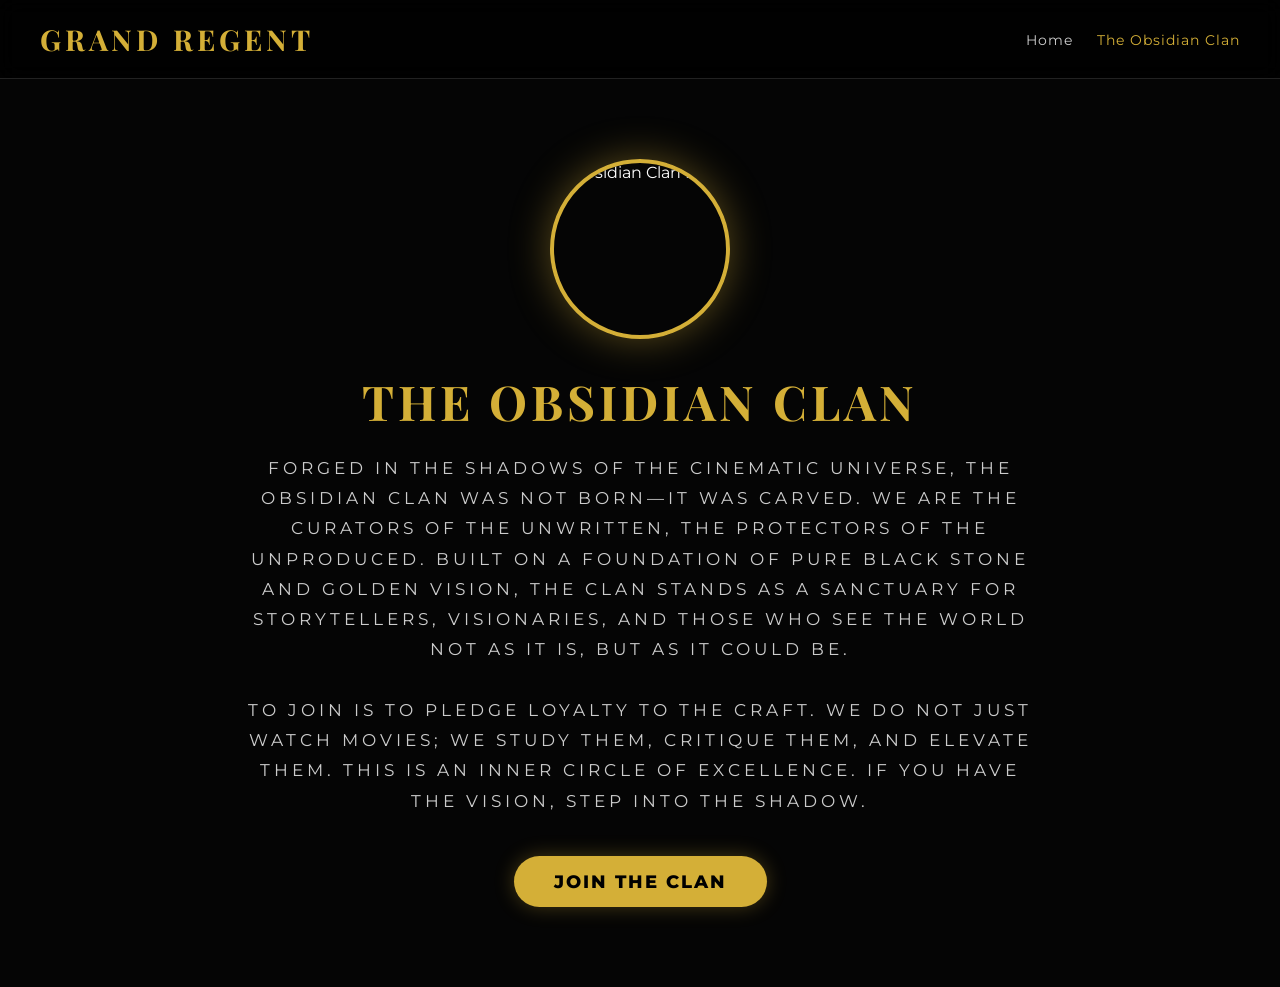
==== clan.html @ e948ccde "Create clan.html for The Obsidian Clan" ====
<!DOCTYPE html>
<html lang="en">
<head>
    <meta charset="UTF-8">
    <meta name="viewport" content="width=device-width, initial-scale=1.0">
    <title>The Obsidian Clan</title>
    
    <link rel="stylesheet" href="style.css">
    
    <link rel="preconnect" href="https://fonts.googleapis.com">
    <link rel="preconnect" href="https://fonts.gstatic.com" crossorigin>
    <link href="https://fonts.googleapis.com/css2?family=Montserrat:wght@400;600;800&family=Playfair+Display:ital,wght@0,700;1,700&display=swap" rel="stylesheet">

    <style>
        .clan-hero {
            display: flex;
            flex-direction: column;
            align-items: center;
            text-align: center;
            padding: 80px 20px;
            min-height: 80vh;
        }
        .clan-logo-large {
            width: 180px;
            height: 180px;
            border-radius: 50%;
            object-fit: cover;
            border: 4px solid #D4AF37;
            box-shadow: 0 0 40px rgba(212, 175, 55, 0.4);
            margin-bottom: 30px;
        }
        .clan-title {
            font-family: 'Playfair Display', serif;
            color: #D4AF37;
            font-size: 3rem;
            letter-spacing: 4px;
            margin-bottom: 20px;
        }
        .clan-lore {
            max-width: 800px;
            color: #ccc;
            font-size: 1.05rem;
            line-height: 1.8;
            margin-bottom: 40px;
        }
        .join-btn {
            background: #D4AF37;
            color: #000;
            padding: 15px 40px;
            font-size: 1.1rem;
            font-weight: 800;
            letter-spacing: 2px;
            text-transform: uppercase;
            border-radius: 50px;
            text-decoration: none;
            transition: all 0.3s ease;
            display: inline-block;
            box-shadow: 0 0 20px rgba(212, 175, 55, 0.3);
        }
        .join-btn:hover {
            background: #fff;
            transform: scale(1.05);
            box-shadow: 0 0 30px rgba(255, 255, 255, 0.5);
        }
    </style>
</head>
<body>

    <!-- NAVBAR -->
    <nav>
        <a href="index.html" class="logo">Grand Regent</a>
        <div class="nav-links">
            <a href="index.html">Home</a>
            <a href="clan.html" style="color: #D4AF37;">The Obsidian Clan</a>
        </div>
    </nav>

    <!-- CLAN SECTION -->
    <header class="clan-hero">
        <!-- The Clan Logo -->
        <img src="https://i.ibb.co/rfs8j3wn/85855a615ed210344167c576699484f6.jpg" alt="Obsidian Clan Logo" class="clan-logo-large">
        
        <h1 class="clan-title">THE OBSIDIAN CLAN</h1>
        
        <p class="clan-lore">
            Forged in the shadows of the cinematic universe, the Obsidian Clan was not born—it was carved. We are the curators of the unwritten, the protectors of the unproduced. Built on a foundation of pure black stone and golden vision, the Clan stands as a sanctuary for storytellers, visionaries, and those who see the world not as it is, but as it could be. 
            <br><br>
            To join is to pledge loyalty to the craft. We do not just watch movies; we study them, critique them, and elevate them. This is an inner circle of excellence. If you have the vision, step into the shadow.
        </p>

        <!-- Your Real WhatsApp Number is linked here -->
        <a href="https://wa.me/2349055167974" target="_blank" class="join-btn">Join The Clan</a>
    </header>

</body>
</html>
---- style.css ----
/* --- BASE STYLES --- */
* {
    box-sizing: border-box;
    margin: 0;
    padding: 0;
}
body {
    background: #050505;
    color: #ffffff;
    font-family: 'Montserrat', sans-serif;
    min-height: 100vh;
    overflow-x: hidden;
}

/* --- NAVBAR --- */
nav {
    display: flex;
    justify-content: space-between;
    align-items: center;
    padding: 20px 40px;
    background: rgba(0, 0, 0, 0.8);
    border-bottom: 1px solid #222;
    position: sticky;
    top: 0;
    z-index: 100;
    backdrop-filter: blur(10px);
}
.logo {
    font-family: 'Playfair Display', serif;
    color: #D4AF37;
    font-size: 1.8rem;
    letter-spacing: 4px;
    text-transform: uppercase;
    font-weight: bold;
    text-decoration: none;
}
.nav-links a {
    color: #ccc;
    text-decoration: none;
    margin-left: 20px;
    font-size: 0.9rem;
    letter-spacing: 1px;
    transition: color 0.3s;
}
.nav-links a:hover {
    color: #D4AF37;
}

/* --- HEADER/HERO --- */
header {
    text-align: center;
    padding: 60px 20px 30px;
}
header h1 {
    font-family: 'Playfair Display', serif;
    color: #ffffff;
    font-size: 3rem;
    letter-spacing: 2px;
    margin-bottom: 10px;
}
header p {
    color: #D4AF37;
    font-size: 0.9rem;
    letter-spacing: 4px;
    text-transform: uppercase;
}

/* --- SECTION TITLES --- */
.section-title {
    padding: 0 40px;
    font-family: 'Playfair Display', serif;
    font-size: 1.8rem;
    color: #fff;
    margin-top: 40px;
    margin-bottom: 20px;
    border-left: 4px solid #D4AF37;
    padding-left: 15px;
}

/* --- ARTIST GRID --- */
.artist-grid {
    display: grid;
    grid-template-columns: repeat(auto-fill, minmax(150px, 1fr));
    gap: 20px;
    padding: 0 40px;
    max-width: 1200px;
    margin: 0 auto;
}
.artist-card {
    background: #111;
    border-radius: 50%;
    overflow: hidden;
    width: 150px;
    height: 150px;
    margin: 0 auto;
    border: 2px solid #222;
    transition: all 0.3s ease;
    cursor: pointer;
    position: relative;
}
.artist-card:hover {
    border-color: #D4AF37;
    transform: scale(1.05);
    box-shadow: 0 0 20px rgba(212, 175, 55, 0.3);
}
.artist-card img {
    width: 100%;
    height: 100%;
    object-fit: cover;
}
.artist-name {
    text-align: center;
    margin-top: 10px;
    font-size: 0.9rem;
    color: #ccc;
    font-weight: 600;
}

/* --- MOVIE GRID --- */
.movie-grid {
    display: grid;
    grid-template-columns: repeat(auto-fill, minmax(200px, 1fr));
    gap: 30px;
    padding: 0 40px 60px;
    max-width: 1200px;
    margin: 0 auto;
}
.movie-card {
    background: #0a0a0a;
    border-radius: 12px;
    overflow: hidden;
    border: 1px solid #222;
    cursor: pointer;
    transition: all 0.3s ease;
    position: relative;
}
.movie-card:hover {
    transform: translateY(-10px);
    box-shadow: 0 15px 30px rgba(212, 175, 55, 0.15);
    border-color: #D4AF37;
}
.movie-card img {
    width: 100%;
    height: 300px;
    object-fit: cover;
    display: block;
}
.movie-info {
    padding: 15px;
    text-align: left;
}
.movie-info h3 {
    font-family: 'Playfair Display', serif;
    font-size: 1.2rem;
    color: #fff;
    margin-bottom: 5px;
    white-space: nowrap;
    overflow: hidden;
    text-overflow: ellipsis;
}
.movie-info p {
    color: #D4AF37;
    font-size: 0.75rem;
    text-transform: uppercase;
    letter-spacing: 1px;
}
.badge {
    position: absolute;
    top: 10px;
    right: 10px;
    background: rgba(212, 175, 55, 0.9);
    color: #000;
    padding: 5px 10px;
    font-size: 0.7rem;
    font-weight: 800;
    border-radius: 3px;
    text-transform: uppercase;
    letter-spacing: 1px;
    z-index: 10;
}

/* --- MODAL (POPUP) --- */
.modal {
    display: none;
    position: fixed;
    top: 0; left: 0; width: 100%; height: 100%;
    background: rgba(0, 0, 0, 0.95);
    z-index: 1000;
    justify-content: center;
    align-items: center;
    backdrop-filter: blur(8px);
}
.modal-content {
    background: #111;
    padding: 30px;
    border-radius: 15px;
    max-width: 800px;
    width: 95%;
    border: 1px solid #333;
    position: relative;
    text-align: center;
}
.modal-content h2 {
    font-family: 'Playfair Display', serif;
    color: #D4AF37;
    margin-bottom: 20px;
    font-size: 2rem;
}
.close-btn {
    position: absolute;
    top: 15px;
    right: 20px;
    color: #fff;
    font-size: 35px;
    cursor: pointer;
    line-height: 1;
}
.close-btn:hover {
    color: #D4AF37;
}

/* Video Container */
.video-container {
    position: relative;
    padding-bottom: 56.25%; /* 16:9 Aspect Ratio */
    height: 0;
    overflow: hidden;
    border-radius: 8px;
    margin-bottom: 20px;
    background: #000;
}
.video-container iframe {
    position: absolute;
    top: 0;
    left: 0;
    width: 100%;
    height: 100%;
    border: none;
}

/* Responsive */
@media (max-width: 768px) {
    nav { padding: 15px 20px; }
    .nav-links { display: none; } 
    .section-title { padding: 0 20px; }
    .artist-grid, .movie-grid { padding: 0 20px; }
    header h1 { font-size: 2.2rem; }
}
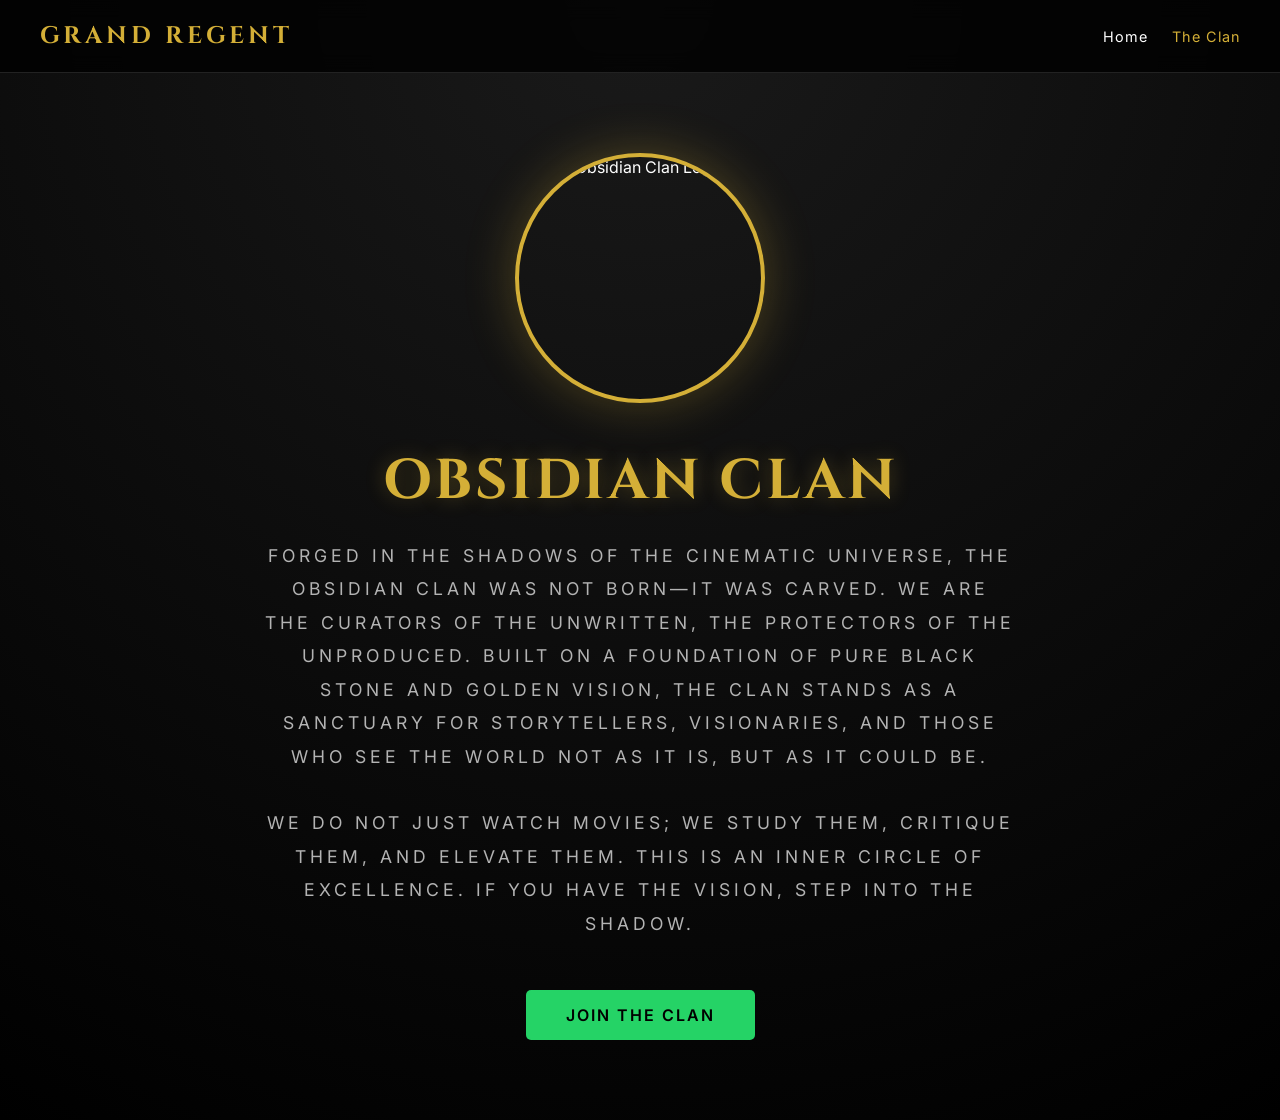
==== commit 68abf19f: "Update clan.html with new styles and content" ====
--- a/clan.html
+++ b/clan.html
@@ -9,9 +9,15 @@
     
     <link rel="preconnect" href="https://fonts.googleapis.com">
     <link rel="preconnect" href="https://fonts.gstatic.com" crossorigin>
-    <link href="https://fonts.googleapis.com/css2?family=Montserrat:wght@400;600;800&family=Playfair+Display:ital,wght@0,700;1,700&display=swap" rel="stylesheet">
+    <link href="https://fonts.googleapis.com/css2?family=Cinzel:wght@700;800&family=Inter:wght@400;600&display=swap" rel="stylesheet">
 
     <style>
+        body {
+            background: radial-gradient(circle at top, #1a1a1a 0%, #000000 100%);
+            color: #fff;
+            font-family: 'Inter', sans-serif;
+        }
+
         .clan-hero {
             display: flex;
             flex-direction: column;
@@ -19,48 +25,58 @@
             text-align: center;
             padding: 80px 20px;
             min-height: 80vh;
+            justify-content: center;
         }
-        .clan-logo-large {
-            width: 180px;
-            height: 180px;
+
+        /* Big Clan Logo */
+        .clan-image {
+            width: 250px;
+            height: 250px;
             border-radius: 50%;
             object-fit: cover;
             border: 4px solid #D4AF37;
-            box-shadow: 0 0 40px rgba(212, 175, 55, 0.4);
-            margin-bottom: 30px;
-        }
-        .clan-title {
-            font-family: 'Playfair Display', serif;
-            color: #D4AF37;
-            font-size: 3rem;
-            letter-spacing: 4px;
-            margin-bottom: 20px;
-        }
-        .clan-lore {
-            max-width: 800px;
-            color: #ccc;
-            font-size: 1.05rem;
-            line-height: 1.8;
+            box-shadow: 0 0 50px rgba(212, 175, 55, 0.3);
             margin-bottom: 40px;
         }
-        .join-btn {
-            background: #D4AF37;
+
+        .clan-title {
+            font-family: 'Cinzel', serif;
+            font-size: 3.5rem;
+            color: #D4AF37;
+            letter-spacing: 3px;
+            margin-bottom: 20px;
+            text-transform: uppercase;
+            text-shadow: 0 0 20px rgba(212, 175, 55, 0.3);
+        }
+
+        .clan-lore {
+            max-width: 750px;
+            color: #b3b3b3;
+            font-size: 1.1rem;
+            line-height: 1.9;
+            margin-bottom: 50px;
+        }
+
+        .btn-whatsapp {
+            background: #25D366; /* WhatsApp Green */
             color: #000;
             padding: 15px 40px;
-            font-size: 1.1rem;
-            font-weight: 800;
+            font-weight: 600;
+            font-size: 1rem;
             letter-spacing: 2px;
             text-transform: uppercase;
-            border-radius: 50px;
             text-decoration: none;
+            border-radius: 5px;
             transition: all 0.3s ease;
-            display: inline-block;
-            box-shadow: 0 0 20px rgba(212, 175, 55, 0.3);
+            display: inline-flex;
+            align-items: center;
+            gap: 10px;
         }
-        .join-btn:hover {
+
+        .btn-whatsapp:hover {
             background: #fff;
-            transform: scale(1.05);
-            box-shadow: 0 0 30px rgba(255, 255, 255, 0.5);
+            transform: translateY(-3px);
+            box-shadow: 0 10px 20px rgba(37, 211, 102, 0.3);
         }
     </style>
 </head>
@@ -68,28 +84,31 @@
 
     <!-- NAVBAR -->
     <nav>
-        <a href="index.html" class="logo">Grand Regent</a>
+        <a href="index.html" class="logo" style="color: #D4AF37; font-family: 'Cinzel', serif; font-size: 1.5rem; text-decoration: none;">GRAND REGENT</a>
         <div class="nav-links">
-            <a href="index.html">Home</a>
-            <a href="clan.html" style="color: #D4AF37;">The Obsidian Clan</a>
+            <a href="index.html" style="color: #fff; text-decoration: none; margin-left: 20px;">Home</a>
+            <a href="clan.html" style="color: #D4AF37; text-decoration: none; margin-left: 20px;">The Clan</a>
         </div>
     </nav>
 
     <!-- CLAN SECTION -->
     <header class="clan-hero">
-        <!-- The Clan Logo -->
-        <img src="https://i.ibb.co/rfs8j3wn/85855a615ed210344167c576699484f6.jpg" alt="Obsidian Clan Logo" class="clan-logo-large">
         
-        <h1 class="clan-title">THE OBSIDIAN CLAN</h1>
+        <!-- THE CLAN LOGO -->
+        <img src="https://i.ibb.co/MxNjsZ0L/62bbaad8acd75e8086375cf842a9baf5.jpg" alt="Obsidian Clan Logo" class="clan-image">
+        
+        <h1 class="clan-title">OBSIDIAN CLAN</h1>
         
         <p class="clan-lore">
             Forged in the shadows of the cinematic universe, the Obsidian Clan was not born—it was carved. We are the curators of the unwritten, the protectors of the unproduced. Built on a foundation of pure black stone and golden vision, the Clan stands as a sanctuary for storytellers, visionaries, and those who see the world not as it is, but as it could be. 
             <br><br>
-            To join is to pledge loyalty to the craft. We do not just watch movies; we study them, critique them, and elevate them. This is an inner circle of excellence. If you have the vision, step into the shadow.
+            We do not just watch movies; we study them, critique them, and elevate them. This is an inner circle of excellence. If you have the vision, step into the shadow.
         </p>
 
-        <!-- Your Real WhatsApp Number is linked here -->
-        <a href="https://wa.me/2349055167974" target="_blank" class="join-btn">Join The Clan</a>
+        <!-- WHATSAPP BUTTON -->
+        <a href="https://wa.me/2349055167974" target="_blank" class="btn-whatsapp">
+            Join The Clan
+        </a>
     </header>
 
 </body>
